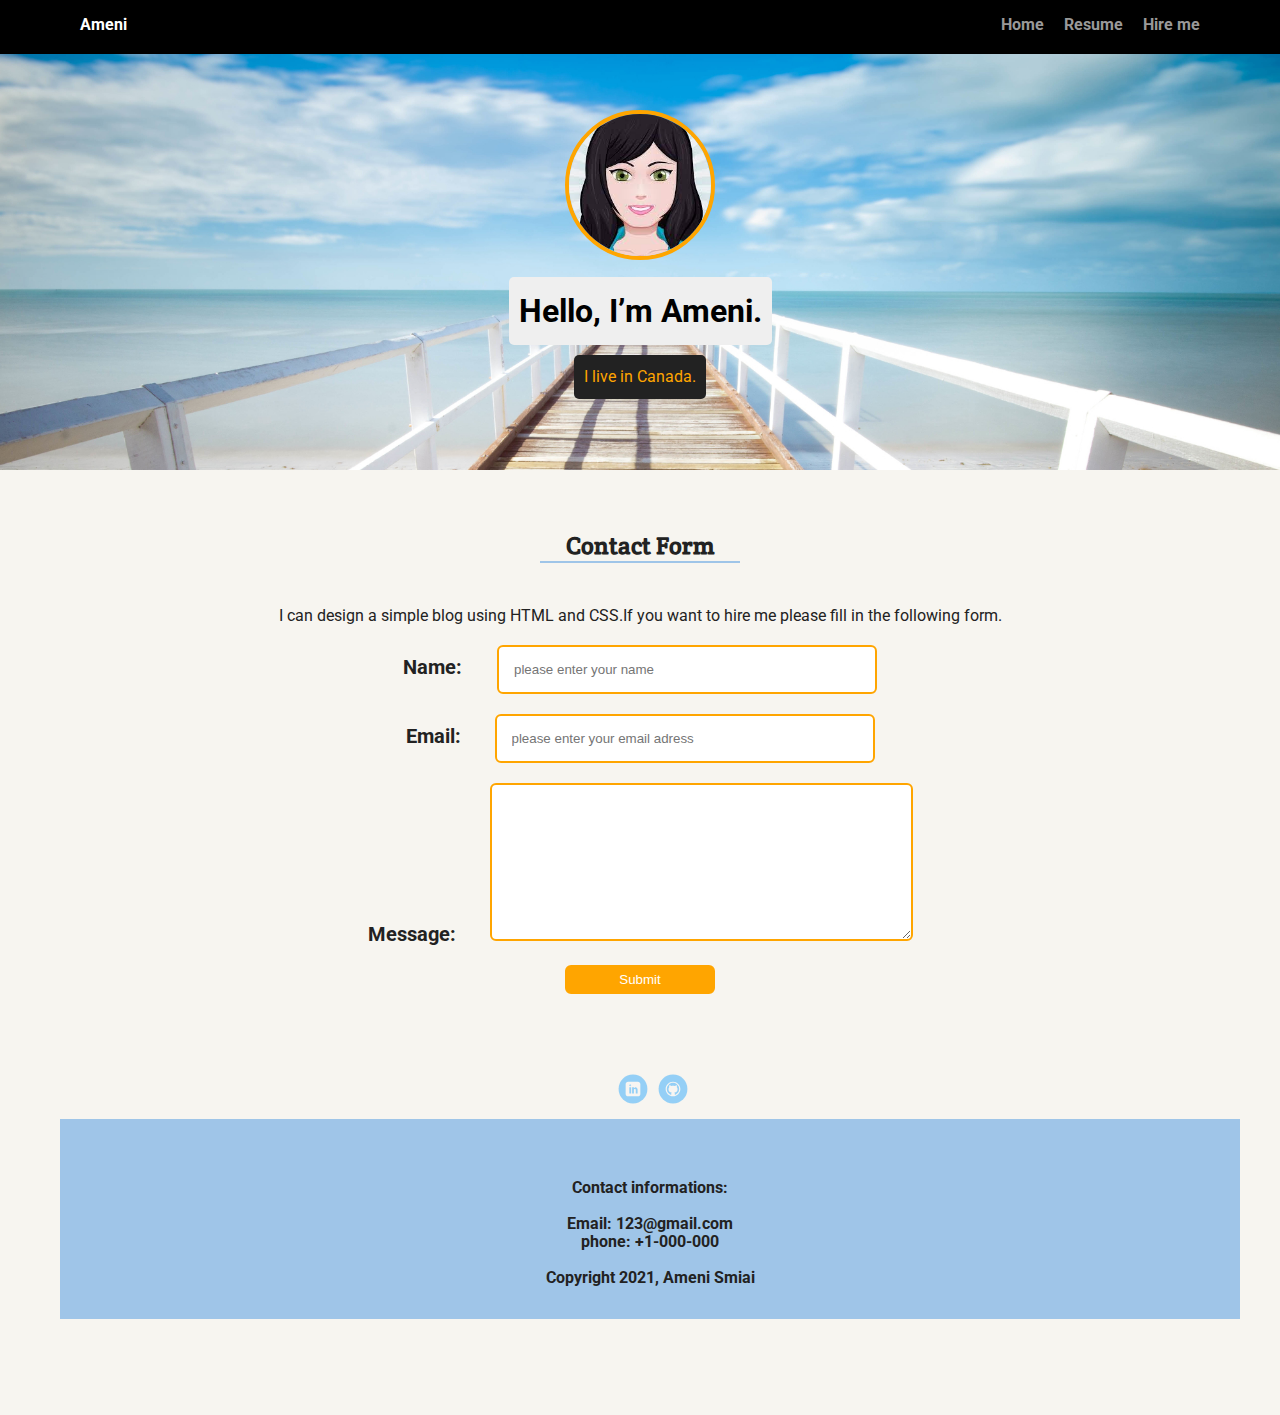
==== contactform.html @ 6a70ab42 "finished-project" ====
<!doctype html>
<html lang="en">
<head>
  <meta charset="utf-8">
  <title>Contact Form</title>
  <meta name="viewport" content="width=device-width, initial-scale=1.0">
  <link rel="stylesheet" href="styles.css">
  <link href="https://fonts.googleapis.com/css?family=Muli%7CRoboto:400,300,500,700,900" rel="stylesheet">
  <link rel='stylesheet' href='https://fonts.googleapis.com/css?family=Crete Round'>
    
</head>
    
  <body>

    <div class="main-nav">
        <ul class="nav">
          <li class="name">Ameni</li>
          <li><a href="index.html">Home</a></li>
          <li><a href="resume.html" target="_blank">Resume</a></li>
          <li><a href="contactform.html" target="_blank">Hire me</a></li>
        </ul>
    </div>

    <header>
      <img src="images/ameni.jpg" alt="my picture" class="profile-image">
      <h1 class="tag name">Hello, I’m Ameni.</h1>
      <p class="tag location">I live in Canada.</p>
    </header>

    <main>
      <section class="ContactForm">
        <h2>Contact Form</h2>
        <p>I can design a simple blog using HTML and CSS.If you want to hire me please fill in the following form.</p>
        <form>
            <label for="name"><strong>Name:</strong> </label>
            <input id="name" type="text" placeholder="please enter your name" ><br>
            <label for="email"><strong>Email:</strong></label>
            <input id="email" type="text" placeholder="please enter your email adress" ><br>
            <label><strong>Message:</strong></label>
            <textarea rows="10" cols="50"></textarea><br><br>
            <input type="submit" class="button">   
        </form>  
        
      </section> 
        

    </main>
    <footer>
      <ul>
        <li><a href="https://www.linkedin.com/in/ameni-smiai" target ="_blank" class="social linkedin">LinkedIn</a></li>
        <li><a href="https://github.com/amouna89" target ="_blank" class="social github">Github</a></li>
      </ul>
     <p class="copyright">
        Contact informations:<br><br>
        Email: 123@gmail.com <br>
        phone: +1-000-000 <br><br>
          Copyright 2021, Ameni Smiai</p>
     
    </footer>
  </body>
  </html>
---- styles.css ----
/* Global Layout Set-up */
* { 
  box-sizing: border-box;
}
  
body {
  margin: 0;
  padding: 0;
  text-align: center;
  font-family: 'Roboto', sans-serif;
  color: #222;
  background: #f7f5f0;
}
/* Link Styles */

a {
  text-decoration: none;
  color: #999;
}
a:hover {
  color: #6633ff;
}

/* Section Styles */

.main-nav {
  width: 100%;
  background: black;
  min-height: 30px;
  padding: 10px;
  position: fixed;
  text-align: center;
}
.nav {
  display: flex;
  justify-content: space-around;
  font-weight: 700;
  list-style-type: none;
  margin: 0 auto;
  padding: 0;
}

.nav .name {
    display: block;
    margin-right: auto;
    color: white;
}
.nav li {
  padding: 5px 10px 10px 10px;
}
.nav a {
  transition: all .5s;
}
.nav a:hover {
  color: white
}

header {
  text-align: center;
  background: url('images/winnipeg.jpg') no-repeat top center ;
  background-size: cover;
  overflow: hidden;
  padding-top: 60px;
}
header {
  line-height: 1.5;
}
header .profile-image {
  margin-top: 50px;
  width: 150px;
  height: 150px;
  border-radius: 70%;
  border: 4px solid orange;
  transition: all .5s;
}
header .profile-image:hover {
  transform: scale(1.3) rotate(30deg);
}
.tag {
  background-color: #efefef;
  color: black;
  padding: 10px;
  border-radius: 5px;
  display: table;
  margin: 10px auto;
} 
.location {
  background-color: #222;
  color: orange;
}
.card {
  margin: 30px;
  padding: 20px 40px 40px;
  max-width: 500px;
  text-align: left;
  background: #fff;
  border-bottom: 4px solid #9fc5e8;
  border-radius: 6px;
  transition: all .5s;
}

.card:hover {
  border-color: orange;
}

ul.skills {
  padding: 0;
  text-align: center;
}

.skills li {
  border-radius: 6px;
  display: inline-block;
  background: #ff9904;
  color: white;
  padding: 5px 10px;
  margin: 2px;
}

.skills li:nth-child(odd) {
  background: #0399ff;
}

footer {
  width: 100%;
  min-height: 30px;
  padding: 20px 0 40px 20px;
}

footer .copyright {
  top: -8px;
  font-size: .75em;
  padding-top: 60px;
  font-weight: bold;
  height:200px;
  background-color:#9fc5e8;
    

}

footer ul {
  list-style-type: none;
  margin: 0;
  padding: 0;
}

footer ul li {
  display: inline-block;
}

a.social {
  display: inline-block;
  text-indent: -9999px;
  margin-left: 5px;
  width: 30px;
  height: 30px;
  background-size: 30px 30px;
  opacity: .4;
  transition: all .5s;
}
a.twitter {
  background-image: url(images/twitter.svg);
}
a.linkedin {
  background-image: url(images/linkedin.svg);
}
a.github {
  background-image: url(images/github.svg);
}
a.social:hover {
  opacity: 1;
}
.clearfix {
  clear: both;
}

/* Styles for larger screens */
@media screen and (min-width: 720px) {
  
  .flex {
      display: -ms-flexbox;      /* TWEENER - IE 10 */
      display: flex; 
      max-width: 1200px;
      -ms-flex-pack: distribute;
      justify-content: space-around;
      margin: 0 auto;
  }

  header {
    min-height: 470px;
  }

  .nav {
    max-width: 1200px;
    padding: 0 30px;
  }


  main {
    padding-top: 20px;
  }

  main p {
    line-height: 1.6em;
  }

  footer {
    font-size: 1.3em;
    max-width: 1200px;
    margin: 40px auto;
  }


/*contactForm.html CSS styling*/
.ContactForm h2 {   
    text-align: center;
    margin: 40px auto;
    font-family: 'Crete Round', sans-serif;
    border-bottom: 2px solid #9fc5e8;
    width: 200px;
   
}
    .inputForm{
        padding: 10px;
        margin-bottom: 30px;
        height: 50px;
        width:350px;
        border-radius:10px;
        border: 2px solid #9fc5e8;
    }
    form label {
        
        font-size: 20px;
        margin-right: 30px;
        margin-bottom: 60px;
    }
    form input {
        
        padding: 15px;
        width:380px;
        margin-bottom: 20px;
        border:2px solid orange;
        border-radius: 6px;
        

    }
    .button {
         width:150px;
         padding: 5px;
         background-color: orange;
         color:white;
         
    }
    form textarea {
        border:2px solid orange; 
        border-radius: 6px;
    }
/* amani added this part*/
.card h2 {
 text-align: center;
 border: 2px solid #9fc5e8;
 border-radius:6px;
 font-family: 'Crete Round', sans-serif;
 padding: 15px;
 margin-top: 20px;
    
}
/*resume.html css styling*/
    .experience {
        
        color: #16537e;
        margin-bottom: 40px;
        border-bottom: 2px solid #d7d7d7;
        padding-bottom: 15px;
    }
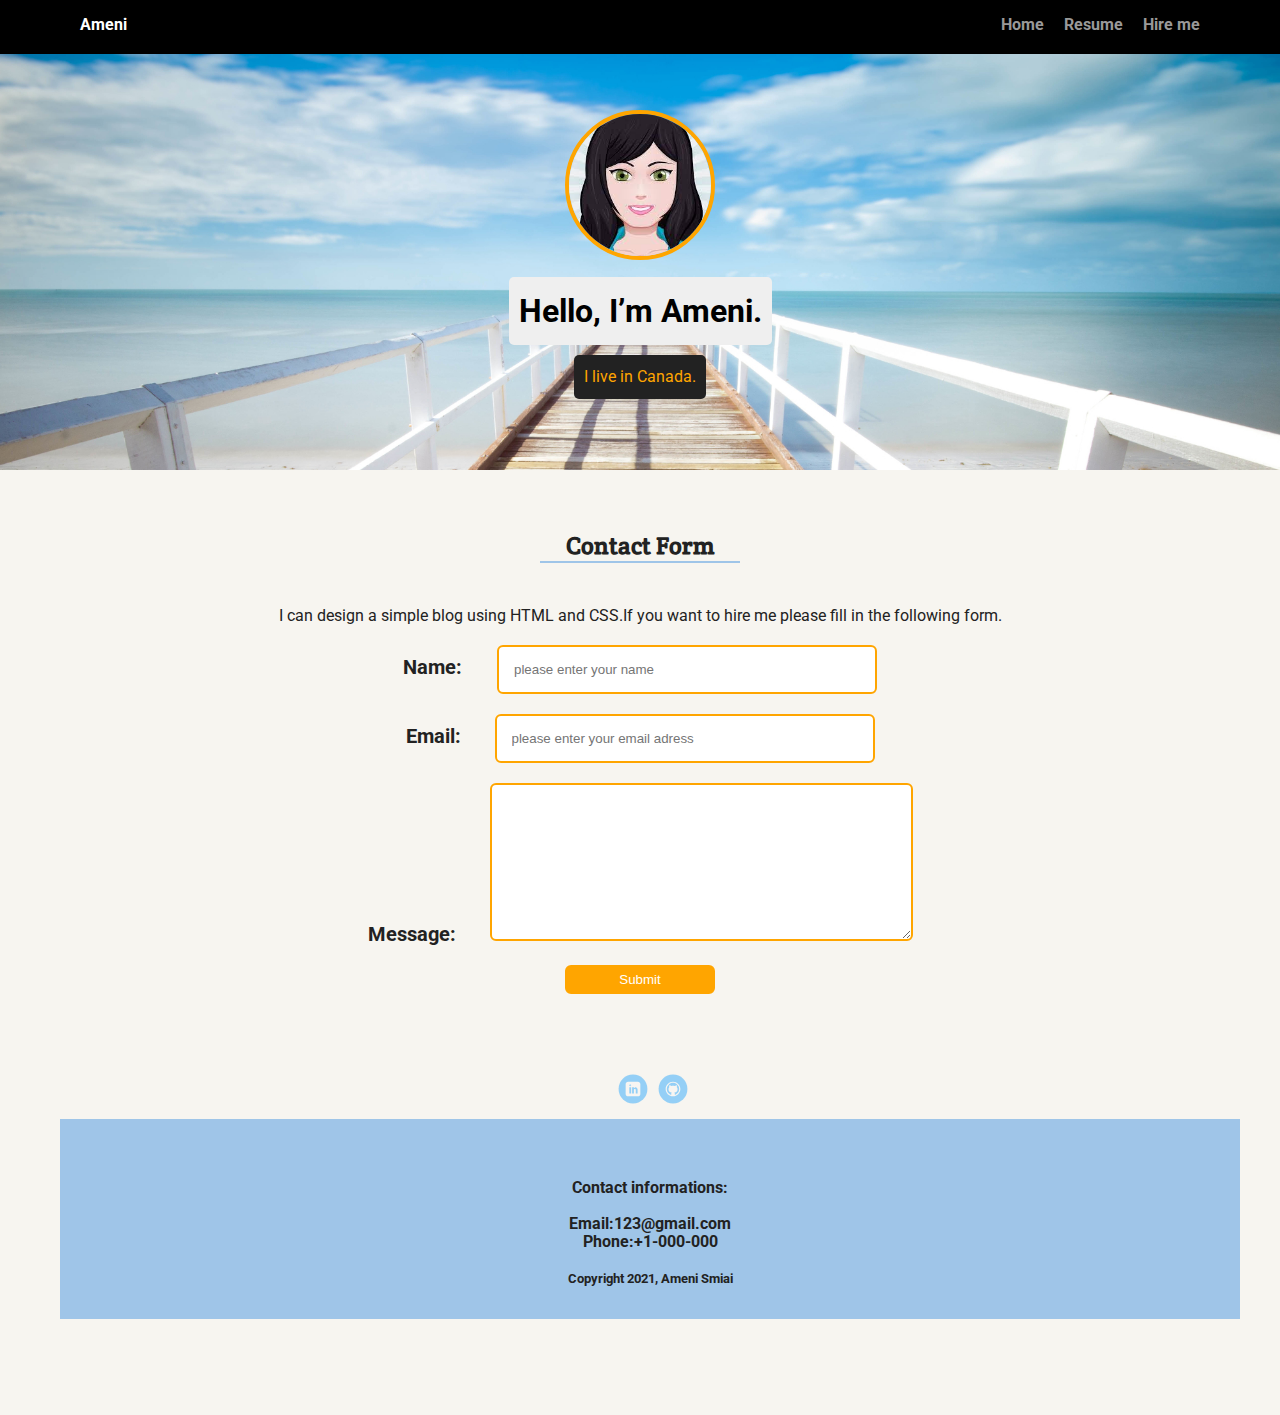
==== commit 713c1939: "added figure tag" ====
--- a/contactform.html
+++ b/contactform.html
@@ -6,20 +6,20 @@
   <meta name="viewport" content="width=device-width, initial-scale=1.0">
   <link rel="stylesheet" href="styles.css">
   <link href="https://fonts.googleapis.com/css?family=Muli%7CRoboto:400,300,500,700,900" rel="stylesheet">
-  <link rel='stylesheet' href='https://fonts.googleapis.com/css?family=Crete Round'>
+  <link rel="stylesheet" href="https://fonts.googleapis.com/css?family=Crete%20Round">
     
 </head>
     
   <body>
 
-    <div class="main-nav">
+    <nav class="main-nav">
         <ul class="nav">
           <li class="name">Ameni</li>
           <li><a href="index.html">Home</a></li>
           <li><a href="resume.html" target="_blank">Resume</a></li>
           <li><a href="contactform.html" target="_blank">Hire me</a></li>
         </ul>
-    </div>
+    </nav>
 
     <header>
       <img src="images/ameni.jpg" alt="my picture" class="profile-image">
@@ -50,12 +50,13 @@
         <li><a href="https://www.linkedin.com/in/ameni-smiai" target ="_blank" class="social linkedin">LinkedIn</a></li>
         <li><a href="https://github.com/amouna89" target ="_blank" class="social github">Github</a></li>
       </ul>
-     <p class="copyright">
+   <p class="copyright">
         Contact informations:<br><br>
-        Email: 123@gmail.com <br>
-        phone: +1-000-000 <br><br>
-          Copyright 2021, Ameni Smiai</p>
+        Email:123@gmail.com <br>
+        Phone:+1-000-000 <br><br>
+        <small>Copyright 2021, Ameni Smiai</small></p>
+    </footer>
      
-    </footer>
+   
   </body>
   </html>
--- a/styles.css
+++ b/styles.css
@@ -266,10 +266,11 @@
     
 }
 /*resume.html css styling*/
-    .experience {
+.experience {
         
         color: #16537e;
         margin-bottom: 40px;
         border-bottom: 2px solid #d7d7d7;
         padding-bottom: 15px;
-    }+    }
+}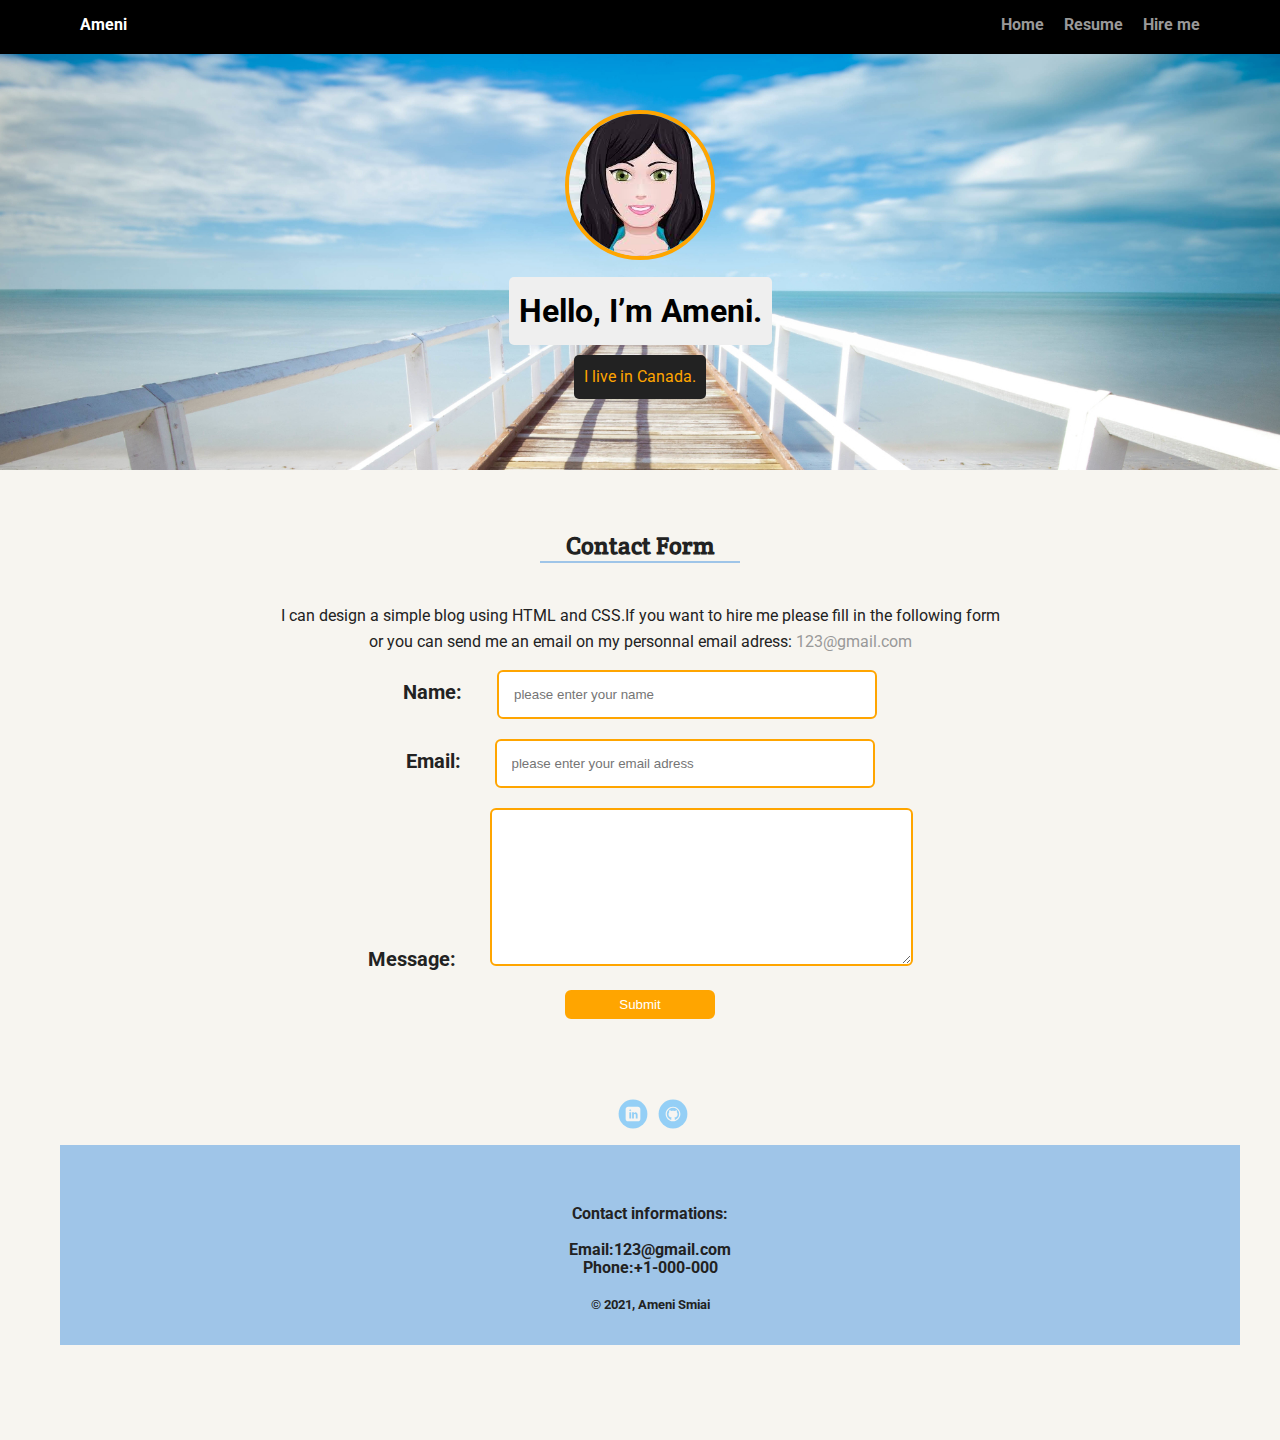
==== commit 52c5600e: "final update" ====
--- a/contactform.html
+++ b/contactform.html
@@ -11,7 +11,7 @@
 </head>
     
   <body>
-
+    
     <nav class="main-nav">
         <ul class="nav">
           <li class="name">Ameni</li>
@@ -30,7 +30,8 @@
     <main>
       <section class="ContactForm">
         <h2>Contact Form</h2>
-        <p>I can design a simple blog using HTML and CSS.If you want to hire me please fill in the following form.</p>
+        <p>I can design a simple blog using HTML and CSS.If you want to hire me please fill in the following form  <br>
+            or you can send me an email on my personnal email adress: <a href="mailto:123@gmail.com">123@gmail.com</a></p>
         <form>
             <label for="name"><strong>Name:</strong> </label>
             <input id="name" type="text" placeholder="please enter your name" ><br>
@@ -54,7 +55,7 @@
         Contact informations:<br><br>
         Email:123@gmail.com <br>
         Phone:+1-000-000 <br><br>
-        <small>Copyright 2021, Ameni Smiai</small></p>
+        <small>&copy; 2021, Ameni Smiai</small></p>
     </footer>
      
    
